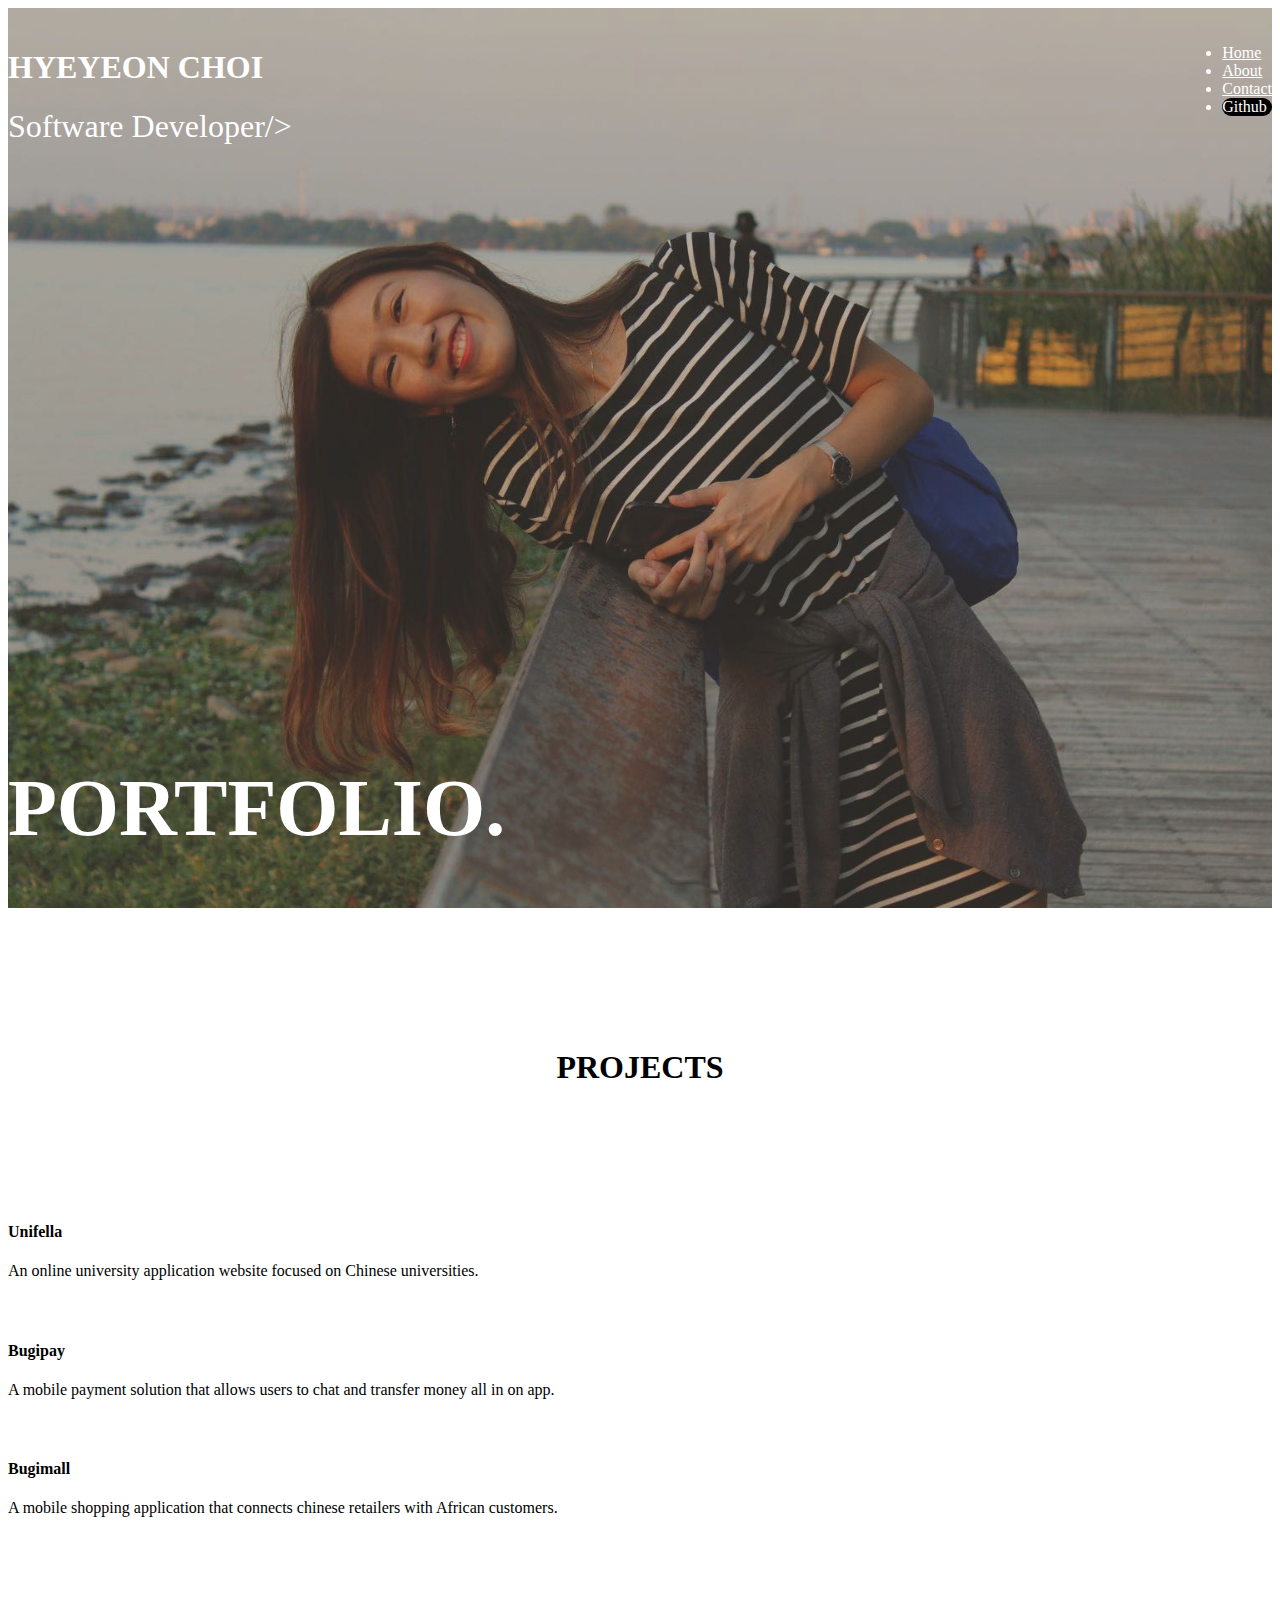
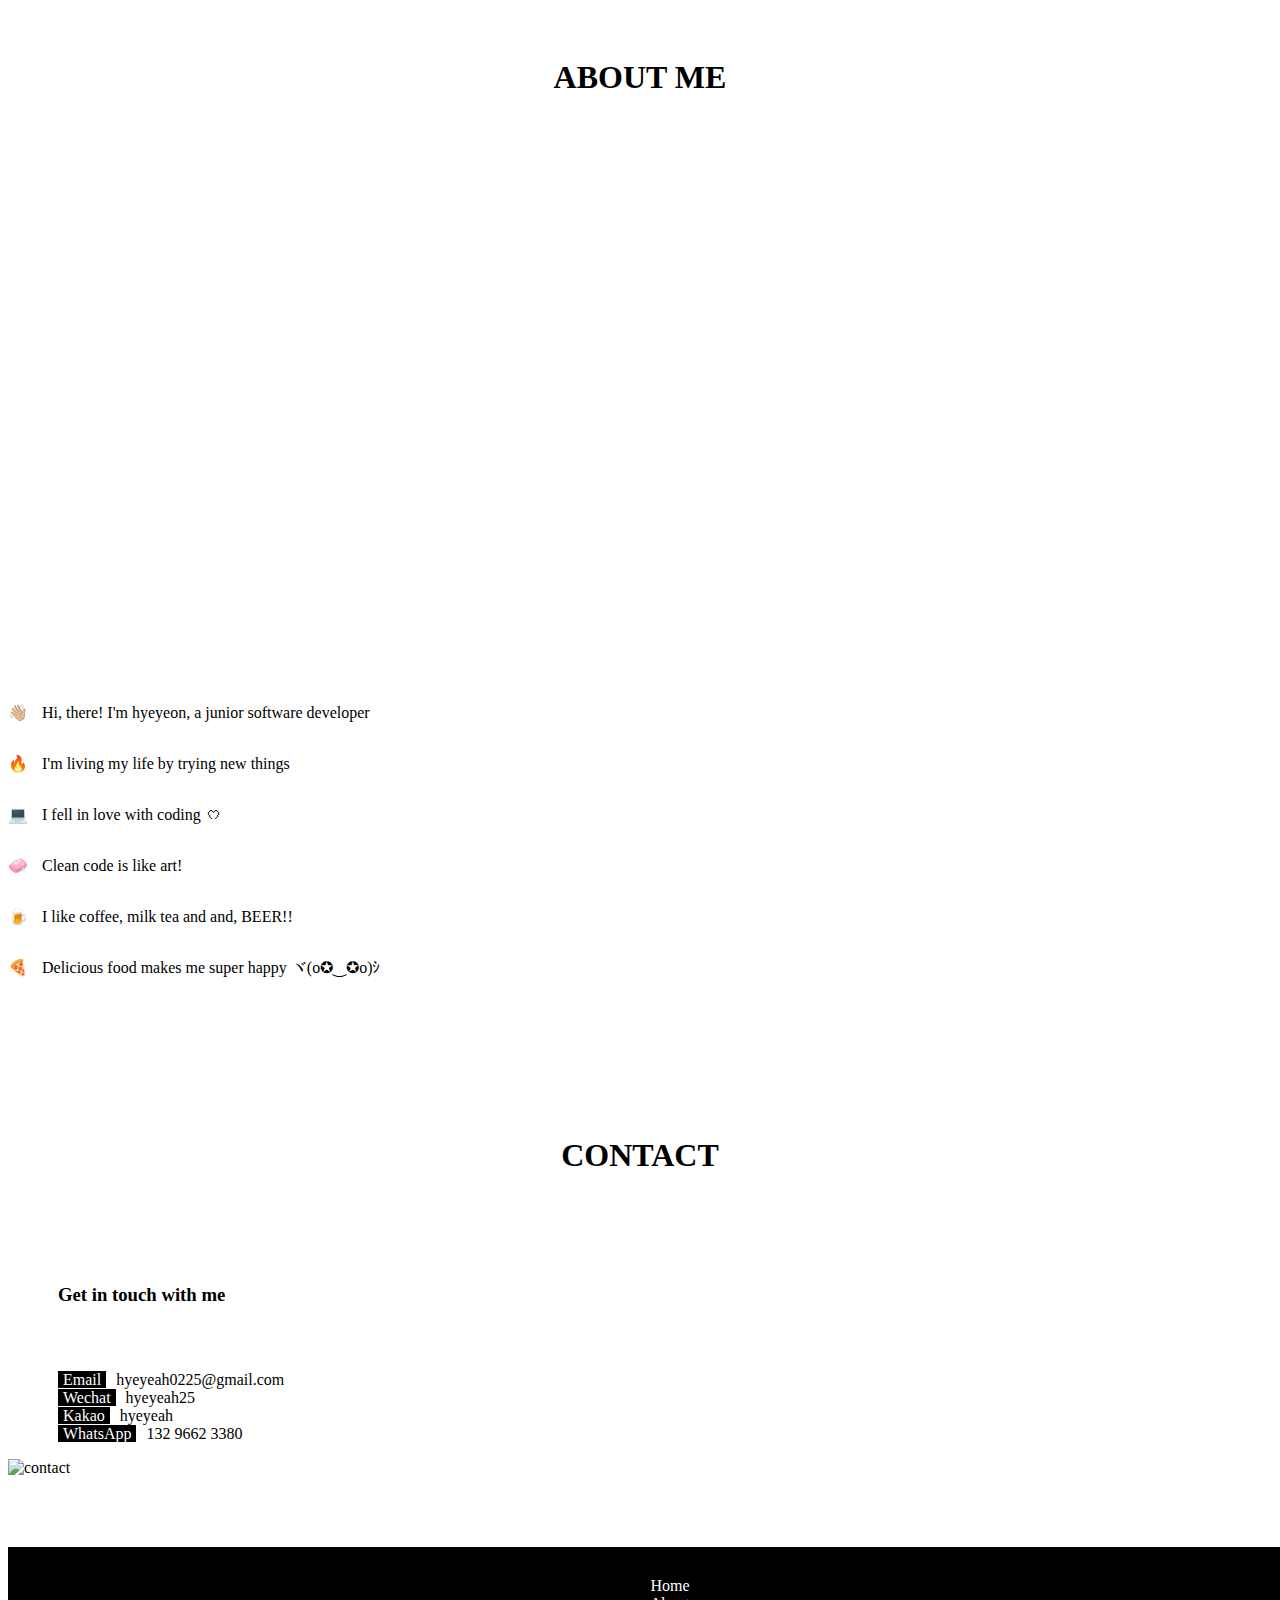
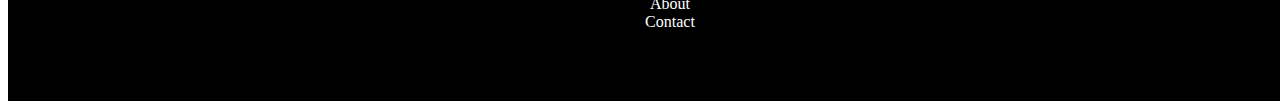
==== index.html @ 8d47a289 "🍕 complete personal information" ====
<!DOCTYPE html>
<html lang="en">
  <head>
    <!-- Required meta tags -->
    <meta charset="utf-8" />
    <meta name="viewport" content="width=device-width, initial-scale=1" />

    <!-- Bootstrap CSS -->
    <link
      href="https://cdn.jsdelivr.net/npm/bootstrap@5.1.1/dist/css/bootstrap.min.css"
      rel="stylesheet"
      integrity="sha384-F3w7mX95PdgyTmZZMECAngseQB83DfGTowi0iMjiWaeVhAn4FJkqJByhZMI3AhiU"
      crossorigin="anonymous"
    />
    <link rel="stylesheet" href="index.css" />

    <title>Home</title>
  </head>
  <body>
    <!-- hero section  -->
    <section id="homepage-hero">
      <div
        class="container"
        style="
          display: flex;
          flex-direction: row;
          justify-content: space-between;
          padding-top: 20px;
        "
      >
        <div>
          <h1 style="font-family: Open Sans; font-weight: 900">HYEYEON CHOI</h1>
          <h1 style="font-family: montserrat; font-weight: 300">
            Software Developer/>
          </h1>
        </div>
        <ul class="nav justify-content-end">
          <li class="nav-item">
            <a class="nav-link nav active " aria-current="page" href="#">Home</a>
          </li>
          <li class="nav-item">
            <a class="nav-link nav" href="#about">About</a>
          </li>
          <li class="nav-item">
            <a class="nav-link nav" href="#contact">Contact</a>
          </li>
          <li class="nav-item" onclick="window.open('https://github.com/Hyeyeah')">
            <div class="nav-link github-button" href="#">Github</div>
          </li>
        </ul>
      </div>
      <div class="container">
        <h1
          style="
            font-family: Open Sans;
            font-weight: 900;
            font-size: 80px;
            display: flex;
            align-self: flex-end;
          "
        >
          PORTFOLIO.
        </h1>
      </div>
    </section>

    <!-- projects section  -->
    <section>
      <div class="container">
        <div style="text-align: center; padding: 70px; margin-top: 50px">
          <h1 style="font-family: Open Sans; font-weight: 900">PROJECTS</h1>
        </div>

        <div class="row gx-2">
          <div onclick="navigate('/unifella.html')" class="col project">
            
            <div>
              <img
                class="project-tile"
                style="width: 100%"
                src="assets/unifella.png"
                alt=""
              />
            </div>
            <div>
              <h4 style="font-family: Open Sans; font-weight: bolder">
                Unifella
              </h4>
              <p style="padding-right: 10px;">
                An online university application website focused on Chinese universities.
              </p>
            </div>
          </div>

          <div onclick="navigate('/bugipay.html')" class="col project">
            <div>
              <img
                class="project-tile"
                style="width: 100%"
                src="assets/bugipay.png"
                alt=""
              />
            </div>
            <div>
              <h4 style="font-family: Open Sans; font-weight: bolder">
                Bugipay
              </h4>
              <p style="padding-right: 10px;">
                A mobile payment solution that allows users to chat and transfer
                money all in on app.

              </p>
            </div>
          </div>

          <div onclick="navigate('/bugimall.html')" class="col project">
            <div>
              <img
                class="project-tile"
                style="width: 100%"
                src="assets/bugimall.png"
                alt=""
              />
            </div>
            <div>
              <h4 style="font-family: Open Sans; font-weight: bolder">
                Bugimall
              </h4>
              <p style="padding-right: 10px;">
                A mobile shopping application that connects chinese retailers
                with African customers.

              </p>
            </div>
          </div>
        </div>
      </div>
    </section>

    <!-- about section  -->
    <section id="about" class="container">
      <div style="text-align: center; padding: 70px; margin-top: 50px">
        <h1 style="font-family: Open Sans; font-weight: 900">ABOUT ME</h1>
      </div>

      <div class="row">
        <div
          class="col parallax"
          style="background-image: url(/assets/about.png)"
        ></div>
        <div
          class="col"
          style="display: flex; flex-direction: column; justify-content: center"
        >
          <p>
            <span class="emoji">👋🏼</span> Hi, there! I'm hyeyeon, a junior
            software developer
          </p>
          <p>
            <span class="emoji">🔥</span> I'm living my life by trying new things
          </p>
          <p><span class="emoji">💻 </span>I fell in love with coding ꯁ</p>
          <p><span class="emoji">🧼</span> Clean code is like art!</p>
          <p>
            <span class="emoji">🍺</span> I like coffee, milk tea and and,
            BEER!!
          </p>
          <p>
            <span class="emoji">🍕</span> Delicious food makes me super happy
            ヾ(o✪‿✪o)ｼ
          </p>
        </div>
      </div>
    </section>

    <!-- contact section  -->
    <section id="contact" class="container">
      <div style="text-align: center; padding: 70px; margin-top: 50px">
        <h1 style="font-family: Open Sans; font-weight: 900">CONTACT</h1>
      </div>

      <div class="row">
        <div
          class="col"
          style="
            display: flex;
            flex-direction: column;
            justify-content: center;
            padding-left: 50px;
          "
        >
          <h3
            style="
              font-family: Open Sans;
              font-weight: 900;
              padding-bottom: 30px;
            "
          >
            Get in touch with me
          </h3>

          <p>
            <span class="contactSub" 
              >Email</span
            >hyeyeah0225@gmail.com
          </br>
         <span class="contactSub">Wechat</span>hyeyeah25
        </br>
         <span class="contactSub">Kakao</span>hyeyeah
        </br>
        <span class="contactSub">WhatsApp</span>132 9662 3380
          </p>
        
        </div>
        <div class="col">
          <img src="/assets/contact.jpeg" alt="contact" style="width: 90%;" />
        </div>
      </div>
    </section>

    <!-- footer section -->
    <section
    class="footer"
    style="
      display: flex;
      flex-direction: column;
      align-items: center;
      padding: 30px;
    "
  >
    <div class="row" style="width: 30%">
      <div onclick="navigate('/index.html')" class="col pointer footerNav">Home</div>
      <div onclick="navigate('/index.html#about')" class="col pointer footerNav">
        About
      </div>
      <div onclick="navigate('/index.html#contact')" class="col pointer footerNav">
        Contact
      </div>
    </div>
    <div class="row" style="padding-top: 40px; font-size: 20px">
      <div class="col pointer " onclick="window.open('https://www.instagram.com/hyeyeah/')">
        <i class="fab fa-instagram footerNav"></i>
      </div>
      <div class="col pointer" onclick="window.open('https://github.com/Hyeyeah')">
        <div class="col"><i class="fab fa-github footerNav"></i></div>
      </div>
    </div>
  </section>

    <script src="/index.js"></script>

    <!-- Optional JavaScript; choose one of the two! -->

    <!-- Option 1: Bootstrap Bundle with Popper -->
    <script
      src="https://cdn.jsdelivr.net/npm/bootstrap@5.1.1/dist/js/bootstrap.bundle.min.js"
      integrity="sha384-/bQdsTh/da6pkI1MST/rWKFNjaCP5gBSY4sEBT38Q/9RBh9AH40zEOg7Hlq2THRZ"
      crossorigin="anonymous"
    ></script>

    <script
      src="https://kit.fontawesome.com/84e6f9894d.js"
      crossorigin="anonymous"
    ></script>

    <!-- Option 2: Separate Popper and Bootstrap JS -->
    <!--
    <script src="https://cdn.jsdelivr.net/npm/@popperjs/core@2.9.3/dist/umd/popper.min.js" integrity="sha384-W8fXfP3gkOKtndU4JGtKDvXbO53Wy8SZCQHczT5FMiiqmQfUpWbYdTil/SxwZgAN" crossorigin="anonymous"></script>
    <script src="https://cdn.jsdelivr.net/npm/bootstrap@5.1.1/dist/js/bootstrap.min.js" integrity="sha384-skAcpIdS7UcVUC05LJ9Dxay8AXcDYfBJqt1CJ85S/CFujBsIzCIv+l9liuYLaMQ/" crossorigin="anonymous"></script>
    -->
  </body>
</html>
---- index.css ----
#homepage-hero {
  height: 100vh;
  width: 100%;
  background-color: black;
  color: white;
  background-size: cover;
  display: flex;
  flex-direction: column;
  justify-content: space-between;
  background-repeat: no-repeat;
  background-image: url("/assets/main.jpeg");
}

.github-button {
  color: white;
  background: black;
  border-radius: 30px;
}

.github-button:hover {
  color: black;
  background: white;
}

.nav:hover {
  color: #c4e538;
}

.nav-link {
  color: white;
}

.nav:focus {
  color: white;
}

.footerNav:hover {
  color: #c4e538;
}

.pointer:hover {
  cursor: pointer;
}

.project-tile {
  border-radius: 10px;
  margin-bottom: 20px;
}

.project:hover {
  cursor: pointer;
  opacity: 0.7;
}

.tech-logo {
  height: 150px;
  /* width: 200px; */
  width: auto;
  border-radius: 20px;
}

#unifella-hero {
  height: 50vh;
  width: 100%;
  padding-bottom: 20px;
  background-color: black;
  color: white;
  background-size: cover;
  display: flex;
  flex-direction: column;
  justify-content: space-between;
  background-repeat: no-repeat;
  background-image: url("assets/unifellaHeader.png");
}
#bugimall-hero {
  height: 50vh;
  width: 100%;
  padding-bottom: 20px;
  background-color: black;
  color: white;
  background-size: cover;
  display: flex;
  flex-direction: column;
  justify-content: space-between;
  background-repeat: no-repeat;
  background-image: url(https://images.unsplash.com/photo-1557821552-17105176677c?ixid=MnwxMjA3fDB8MHxwaG90by1wYWdlfHx8fGVufDB8fHx8&ixlib=rb-1.2.1&auto=format&fit=crop&w=1332&q=80);
}

#bugipay-hero {
  height: 50vh;
  width: 100%;
  padding-bottom: 20px;
  background-color: black;
  color: white;
  background-size: cover;
  display: flex;
  flex-direction: column;
  justify-content: space-between;
  background-repeat: no-repeat;
  background-image: url(https://images.unsplash.com/photo-1608286022625-bc07f7a21154?ixid=MnwxMjA3fDB8MHxwaG90by1wYWdlfHx8fGVufDB8fHx8&ixlib=rb-1.2.1&auto=format&fit=crop&w=1170&q=80);
}

#unifella-about {
}

.parallax {
  min-height: 500px;
  /* Create the parallax scrolling effect */
  background-attachment: fixed;
  background-position: center;
  background-repeat: no-repeat;
  background-size: 100% auto;
  margin-right: 30px;
  background-position: left;
  background-size: 50%;
}

.footer {
  /* position: fixed; */
  margin-top: 70px;
  left: 0;
  bottom: 0;
  width: 100%;
  background-color: black;
  color: white;
  text-align: center;
}

.emoji {
  padding-right: 10px;
}

.contactSub {
  /* color: #fdcb6e; */

  background-color: black;
  color: white;
  padding-left: 5px;
  padding-right: 5px;
  margin-right: 10px;
}
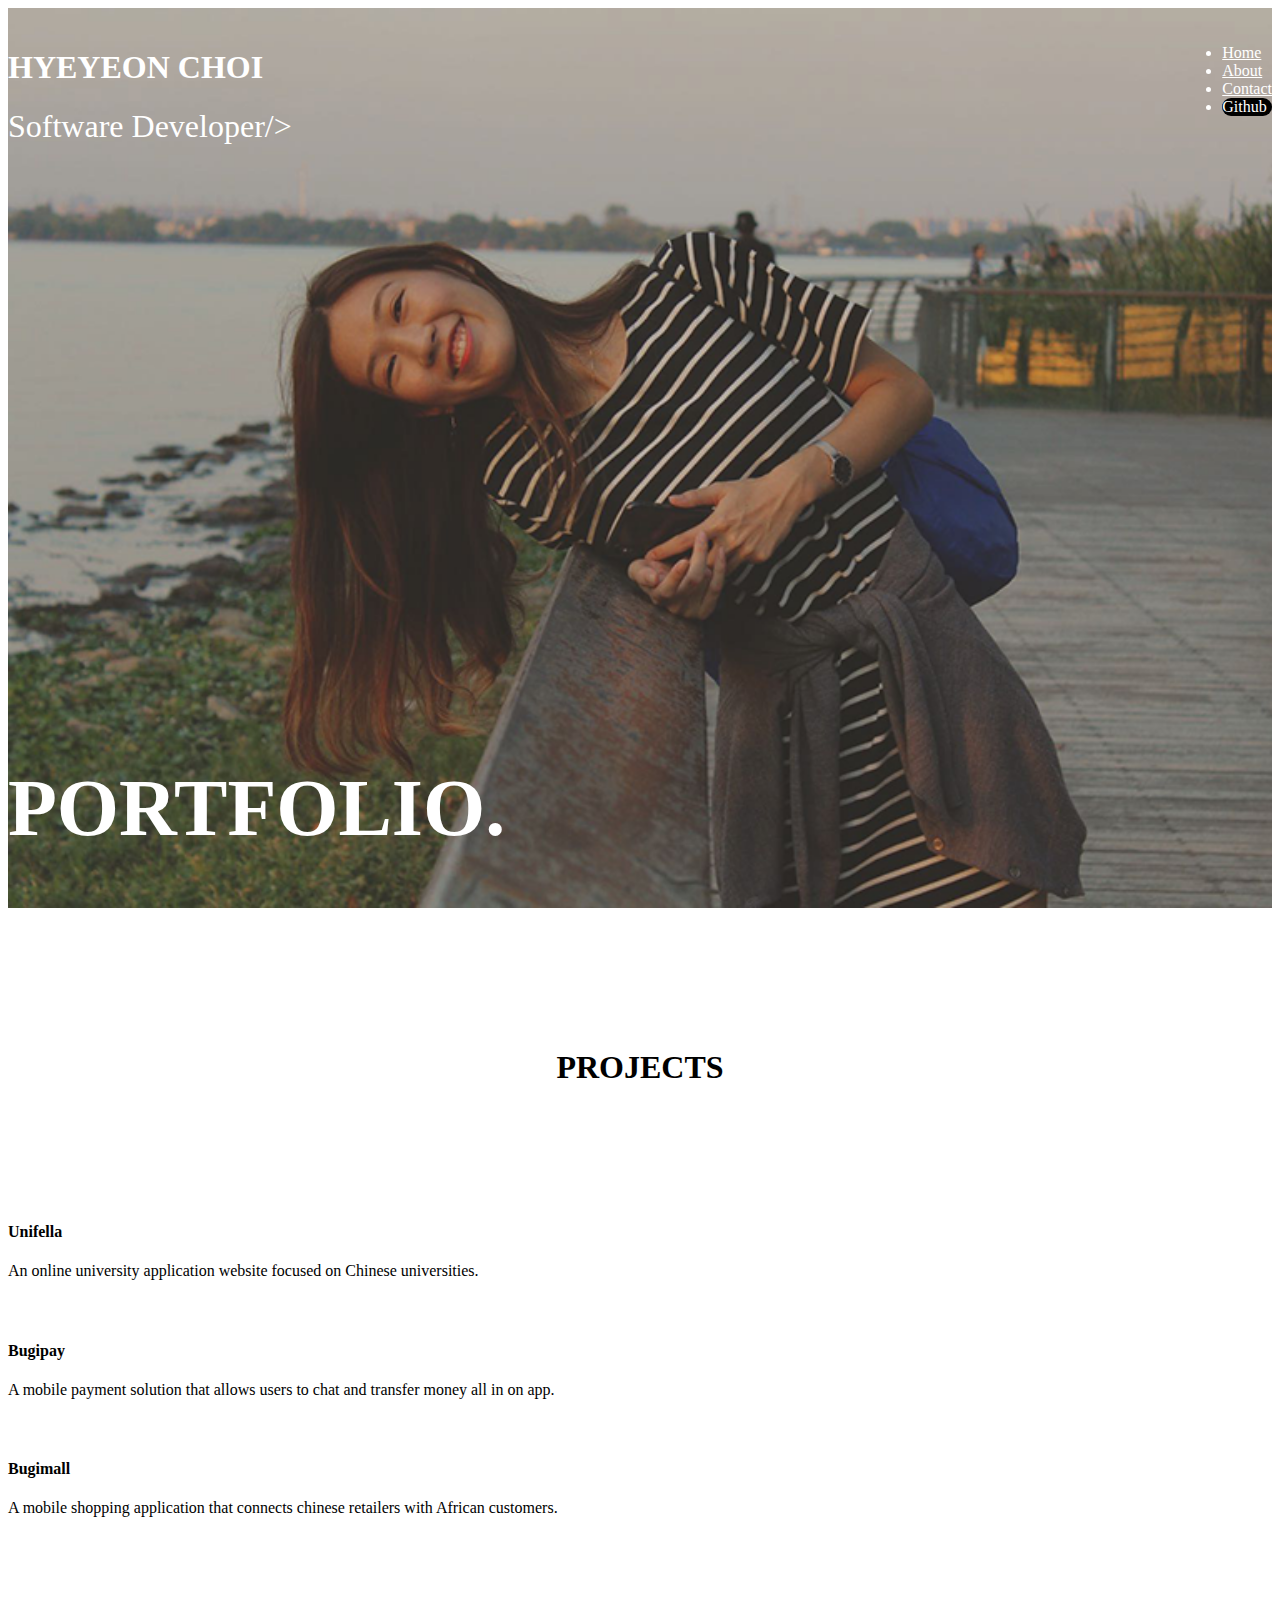
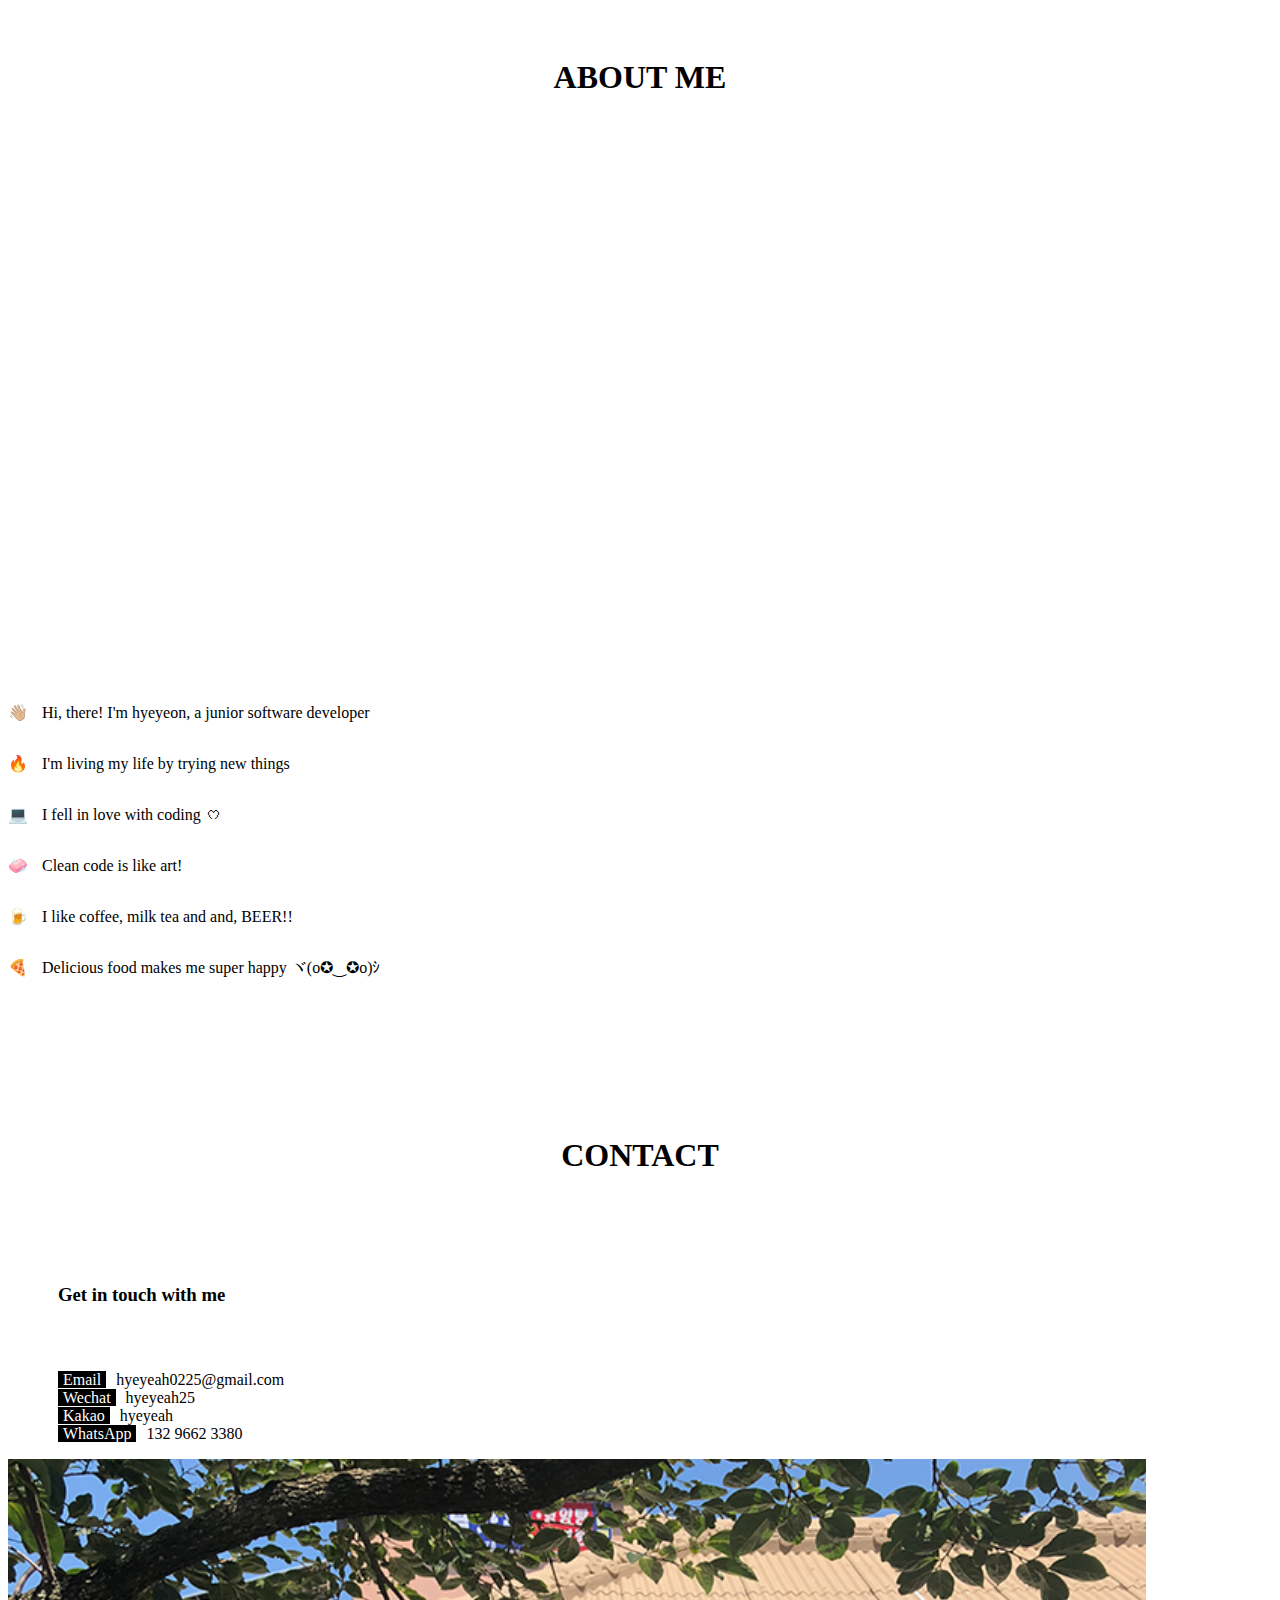
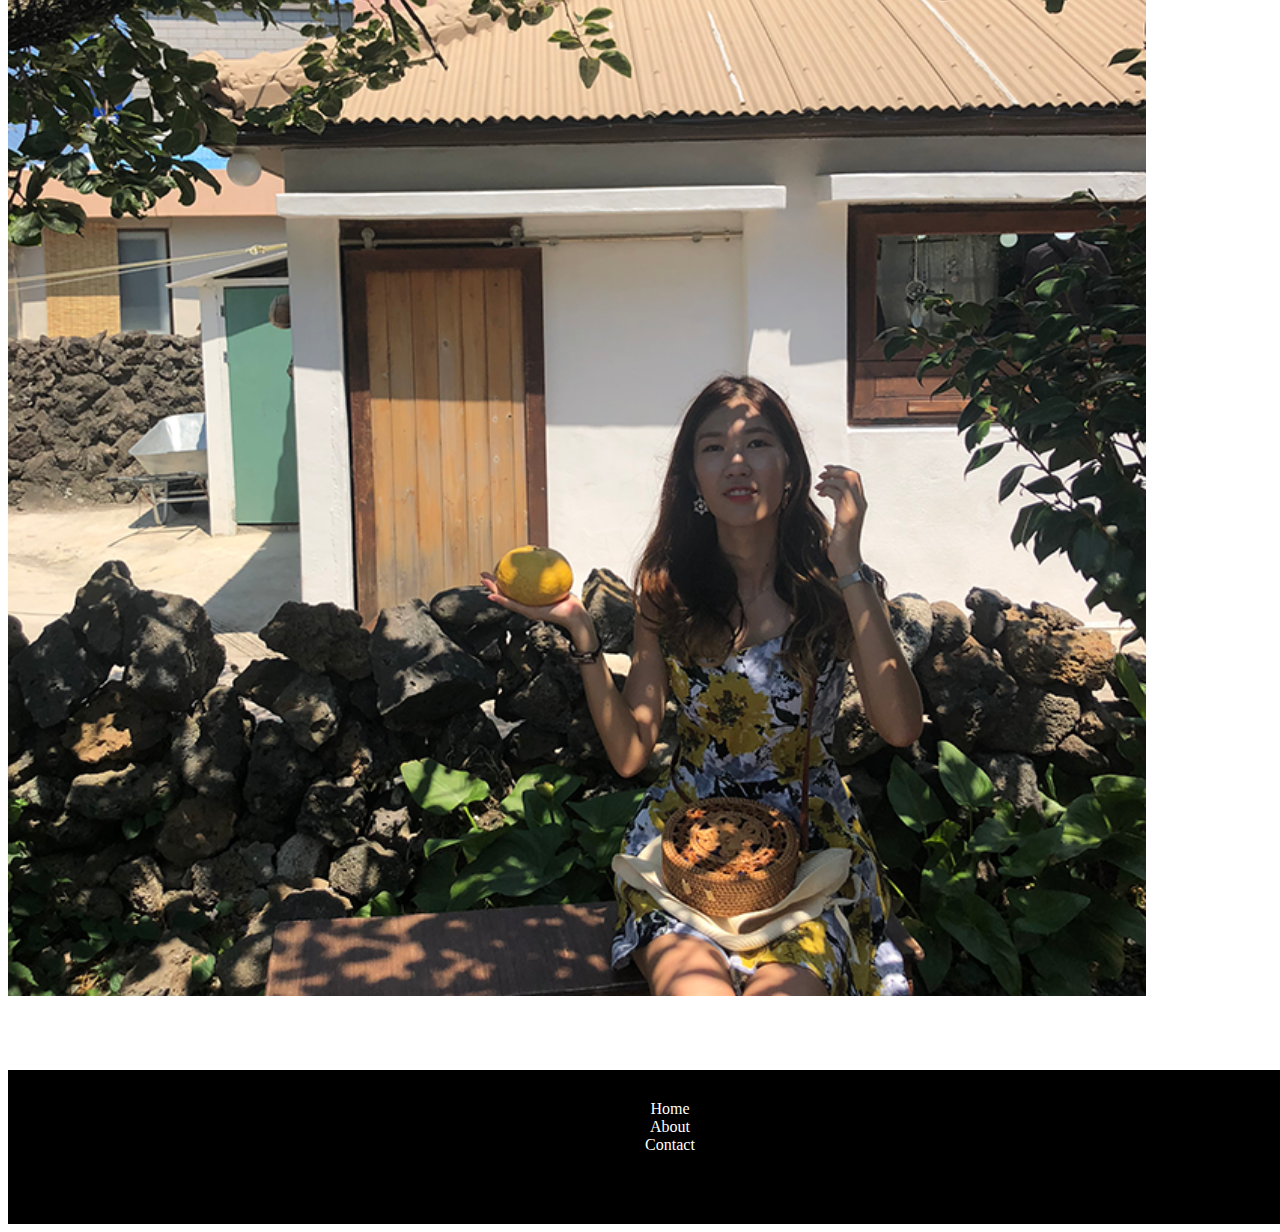
==== commit 2b267e46: "optimize images" ====
--- a/index.html
+++ b/index.html
@@ -14,7 +14,7 @@
     />
     <link rel="stylesheet" href="index.css" />
 
-    <title>Home</title>
+    <title>Hyeyeon</title>
   </head>
   <body>
     <!-- hero section  -->
@@ -213,7 +213,7 @@
         
         </div>
         <div class="col">
-          <img src="/assets/contact.jpeg" alt="contact" style="width: 90%;" />
+          <img src="/assets/contact.png" alt="contact" style="width: 90%;" />
         </div>
       </div>
     </section>
--- a/index.css
+++ b/index.css
@@ -8,7 +8,7 @@
   flex-direction: column;
   justify-content: space-between;
   background-repeat: no-repeat;
-  background-image: url("/assets/main.jpeg");
+  background-image: url("/assets/main.png");
 }
 
 .github-button {
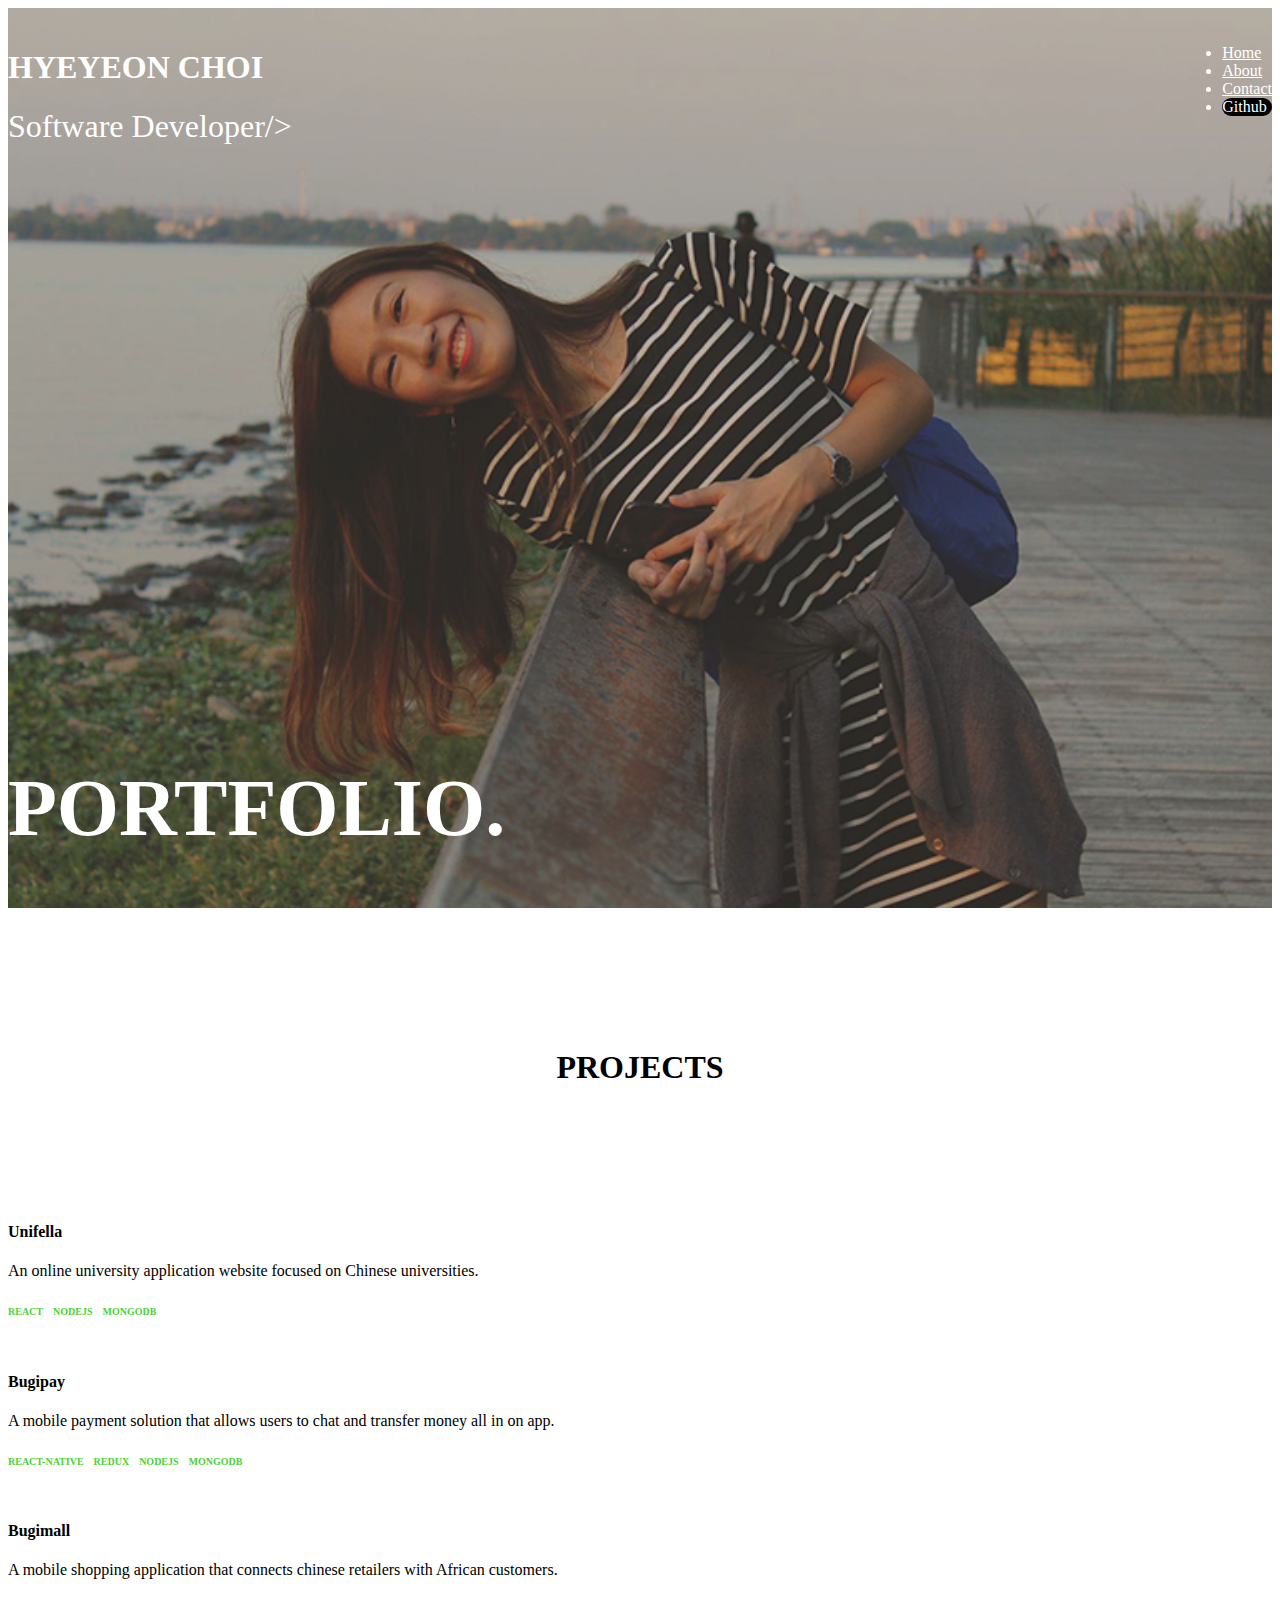
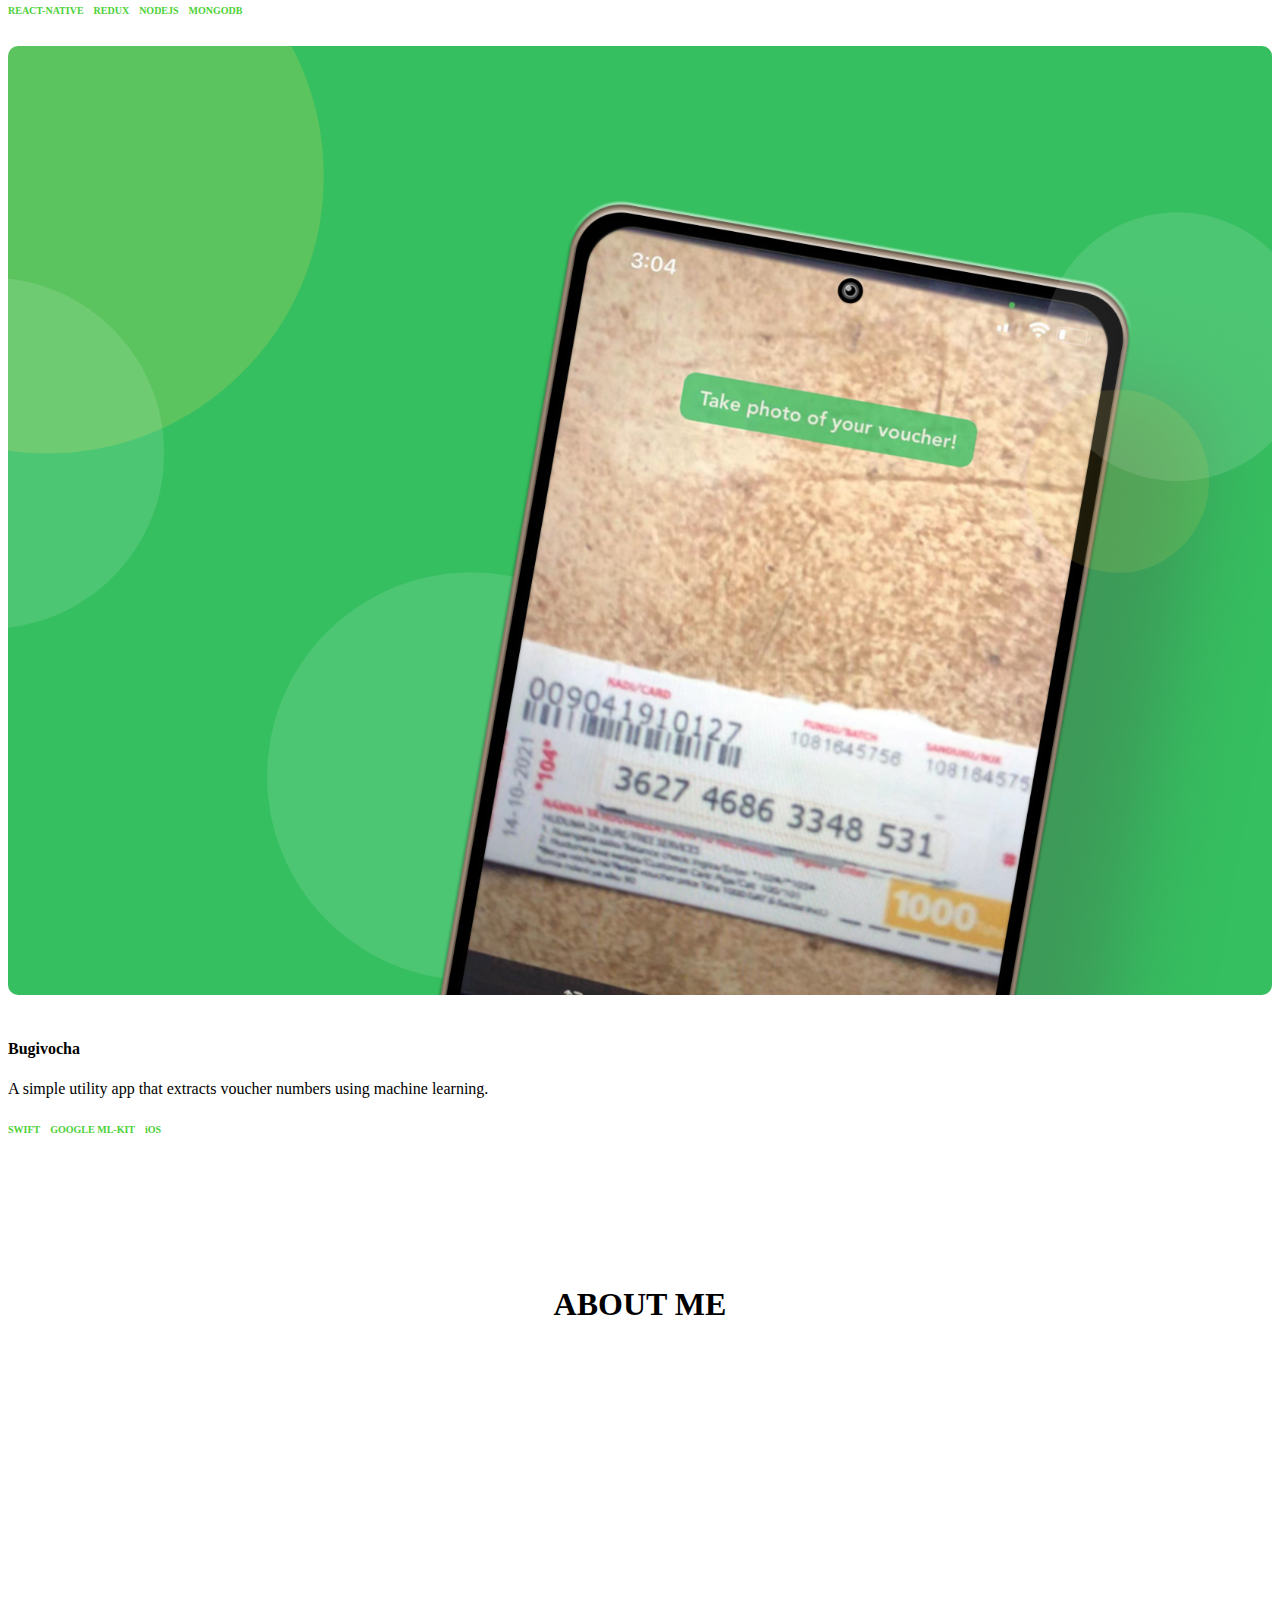
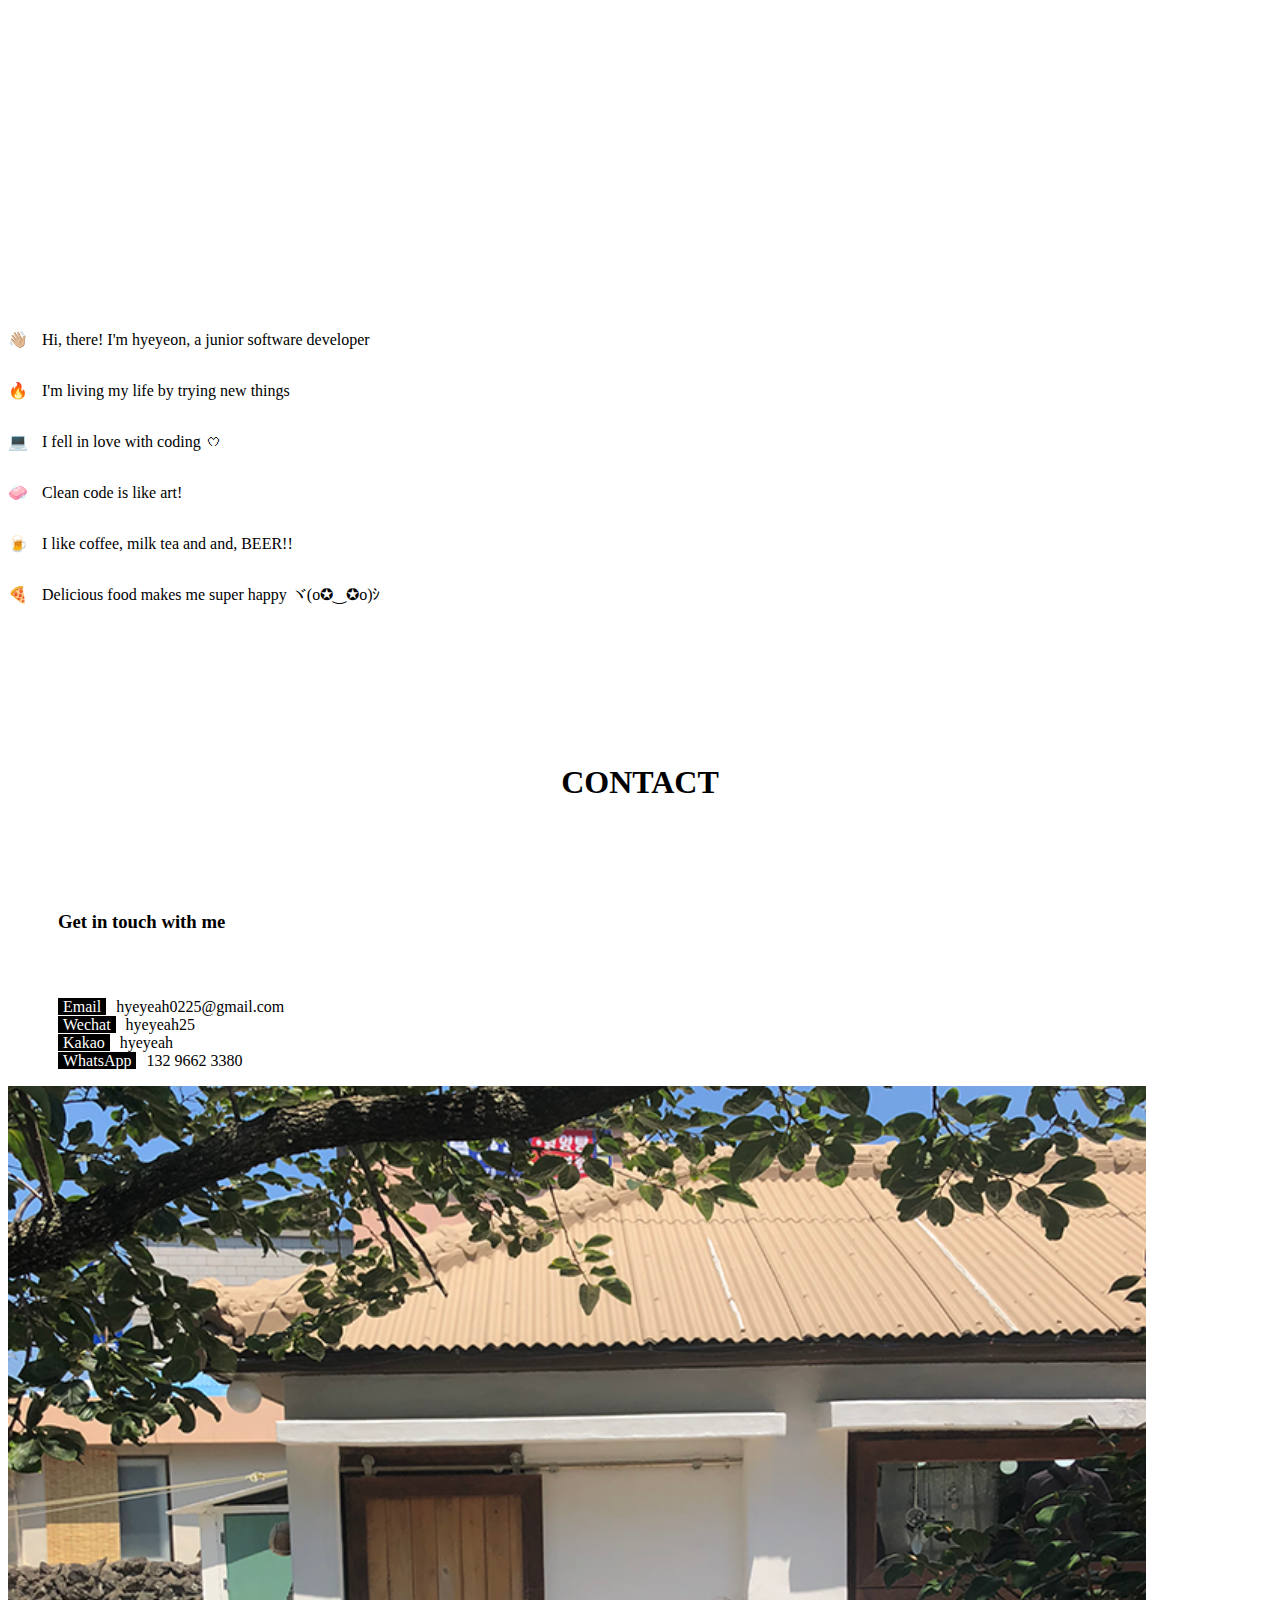
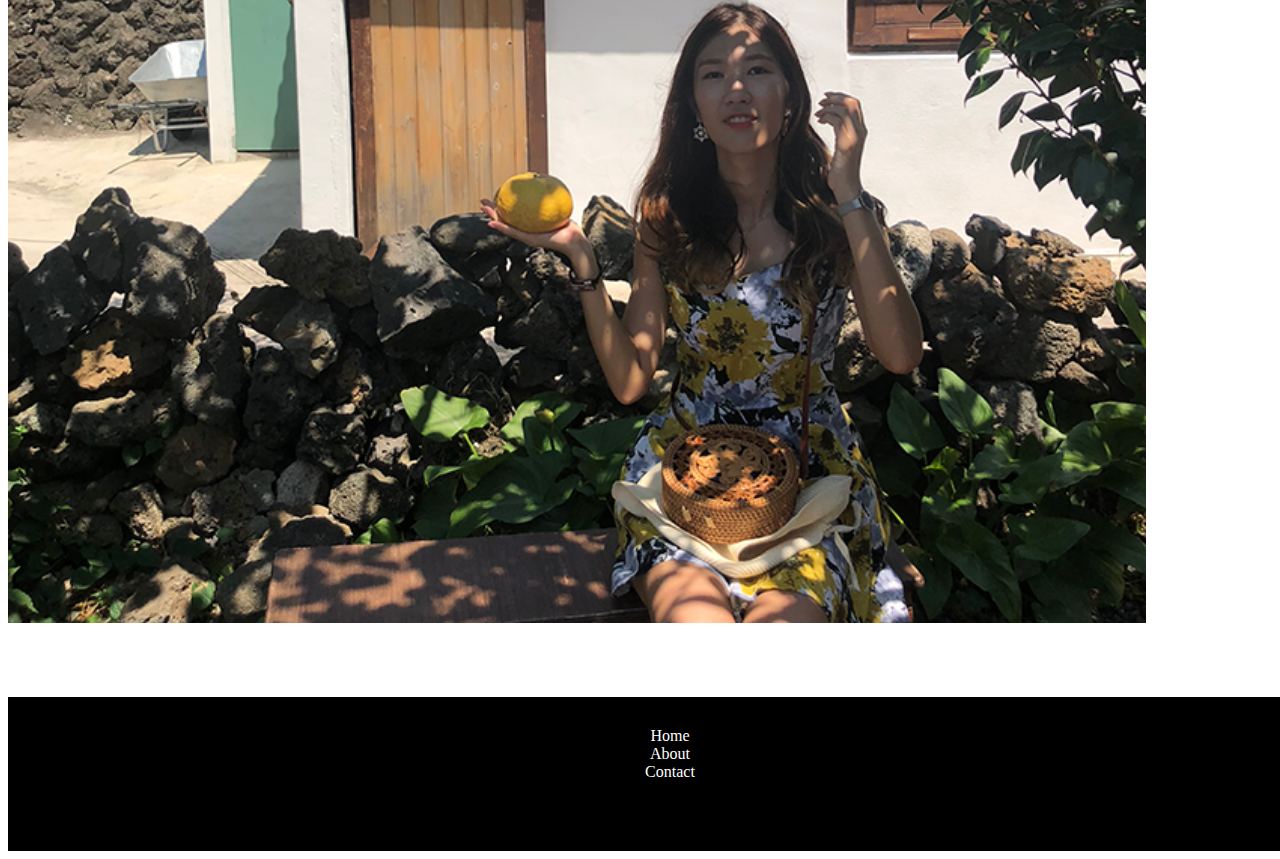
==== commit 4a9aaef4: "add technologies to projects on home display" ====
--- a/index.html
+++ b/index.html
@@ -90,6 +90,12 @@
                 An online university application website focused on Chinese universities.
               </p>
             </div>
+            <div style="display: flex; flex-direction: row;">
+              <p class="tech-span">REACT</p>
+              <p class="tech-span">NODEJS</p>
+              <p class="tech-span">MONGODB</p>
+              
+            </div>
           </div>
 
           <div onclick="navigate('/bugipay.html')" class="col project">
@@ -111,6 +117,13 @@
 
               </p>
             </div>
+            <div style="display: flex; flex-direction: row;">
+              <p class="tech-span">REACT-NATIVE</p>
+              <p class="tech-span">REDUX</p>
+              <p class="tech-span">NODEJS</p>
+              <p class="tech-span">MONGODB</p>
+              
+            </div>
           </div>
 
           <div onclick="navigate('/bugimall.html')" class="col project">
@@ -132,7 +145,44 @@
 
               </p>
             </div>
+            <div style="display: flex; flex-direction: row;">
+              <p class="tech-span">REACT-NATIVE</p>
+              <p class="tech-span">REDUX</p>
+              <p class="tech-span">NODEJS</p>
+              <p class="tech-span">MONGODB</p>
+              
+            </div>
           </div>
+        </div>
+
+        <div class="row gx-2" style="margin-top: 20px;">
+          <div onclick="navigate('/bugivocha.html')" class="col-4 project">
+            
+            <div>
+              <img
+                class="project-tile"
+                style="width: 100%"
+                src="assets/bugivocha.png"
+                alt=""
+              />
+            </div>
+            <div>
+              <h4 style="font-family: Open Sans; font-weight: bolder">
+                Bugivocha
+              </h4>
+              <p style="padding-right: 10px;">
+                <!-- An online university application website focused on Chinese universities. -->
+                A simple utility app that extracts voucher numbers using machine learning.
+              </p>
+            </div>
+            <div style="display: flex; flex-direction: row;">
+              <p class="tech-span">SWIFT</p>
+              <p class="tech-span">GOOGLE ML-KIT</p>
+              <p class="tech-span">iOS</p>
+              
+            </div>
+          </div>
+
         </div>
       </div>
     </section>
--- a/index.css
+++ b/index.css
@@ -139,3 +139,10 @@
   padding-right: 5px;
   margin-right: 10px;
 }
+
+.tech-span {
+  margin-right: 10px;
+  font-weight: bold;
+  font-size: x-small;
+  color: #4cd137;
+}
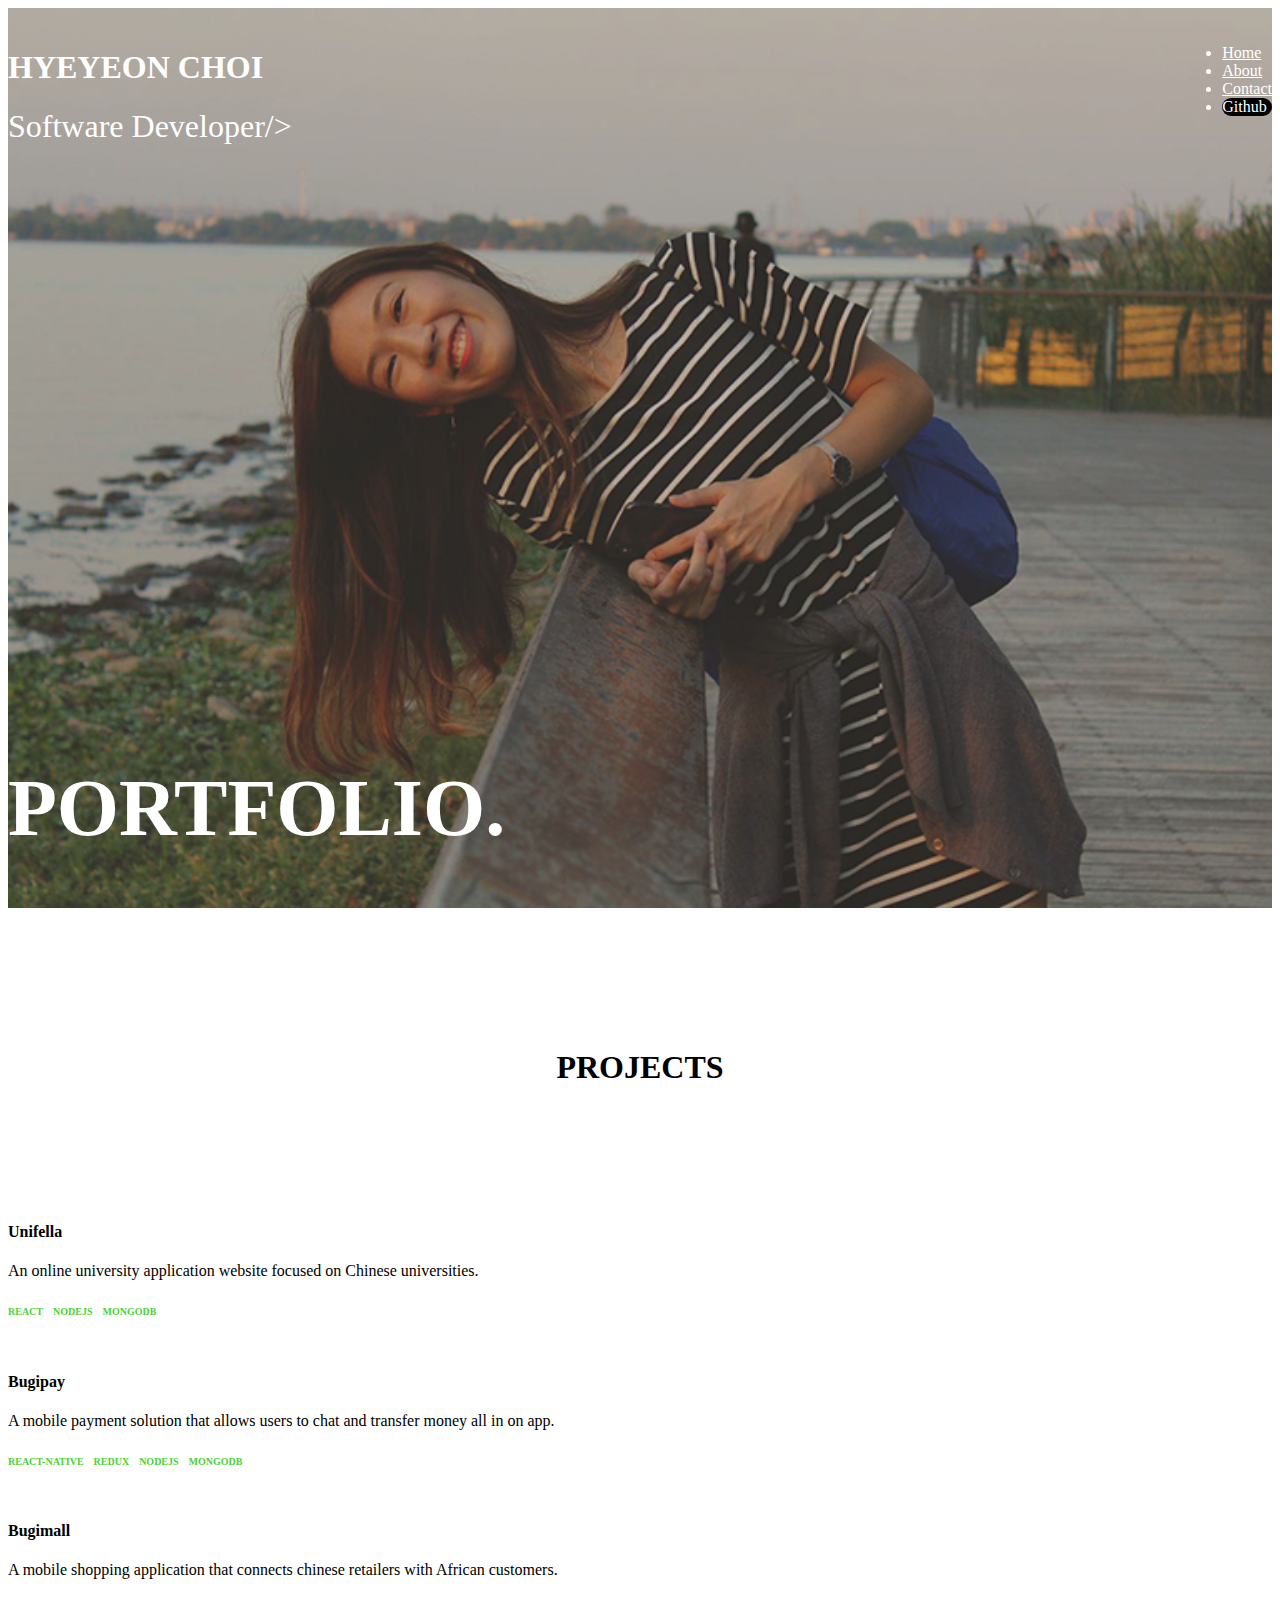
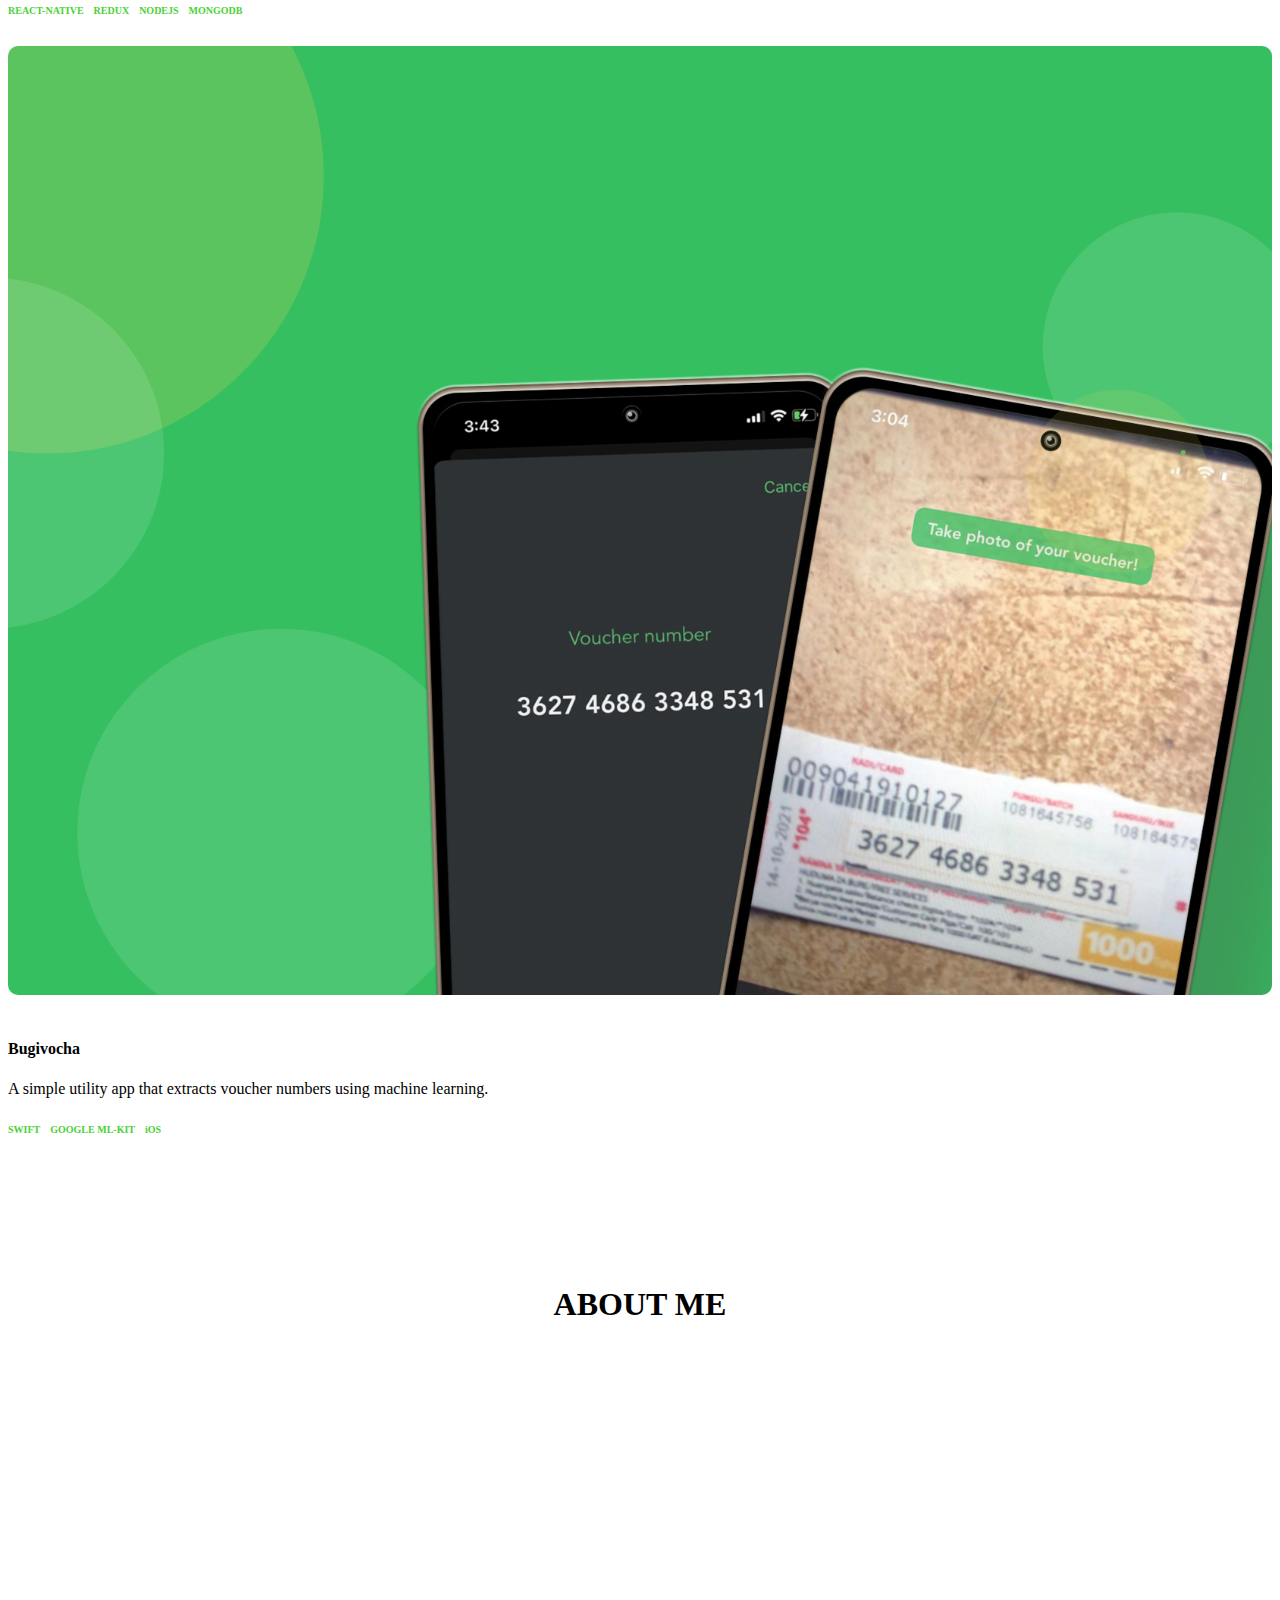
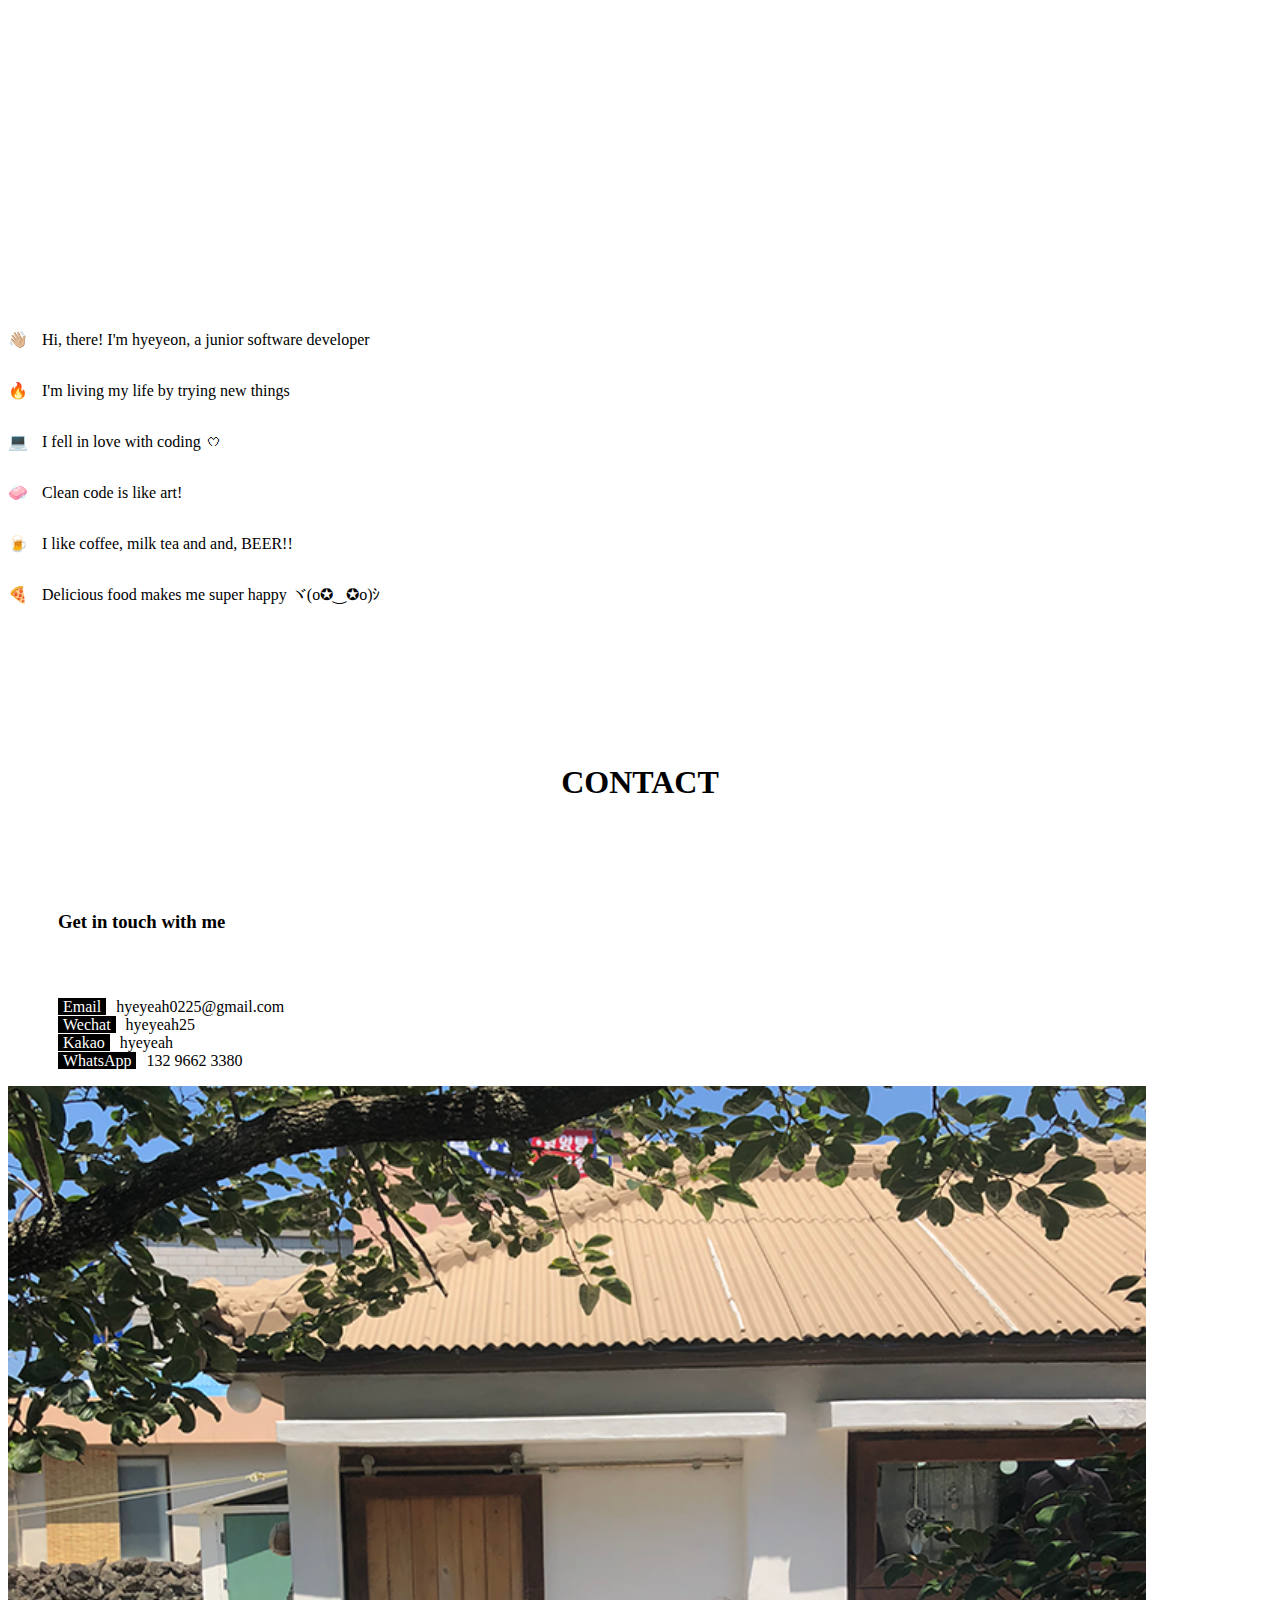
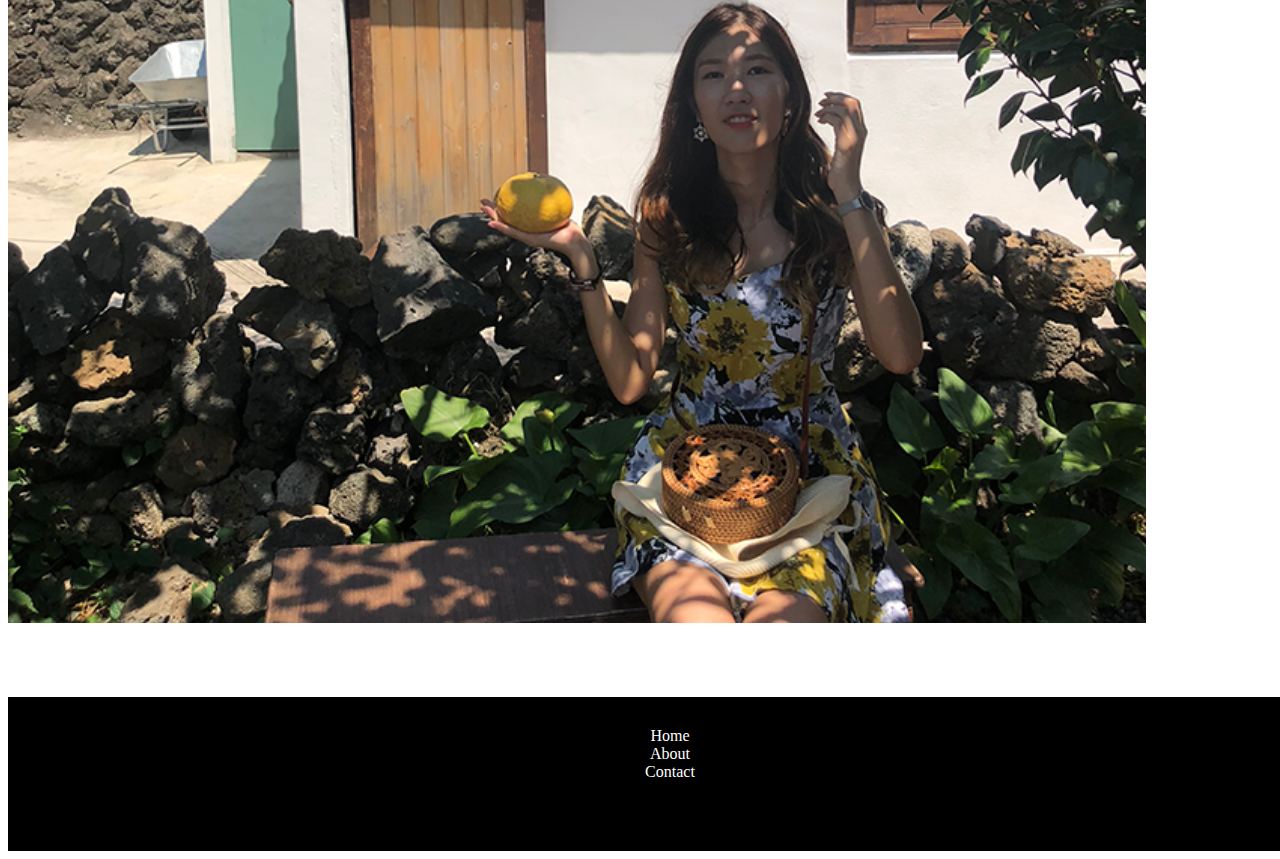
==== commit 68864e95: "add firebase analytics" ====
--- a/index.html
+++ b/index.html
@@ -319,4 +319,27 @@
     <script src="https://cdn.jsdelivr.net/npm/bootstrap@5.1.1/dist/js/bootstrap.min.js" integrity="sha384-skAcpIdS7UcVUC05LJ9Dxay8AXcDYfBJqt1CJ85S/CFujBsIzCIv+l9liuYLaMQ/" crossorigin="anonymous"></script>
     -->
   </body>
+  <script type="module">
+    // Import the functions you need from the SDKs you need
+    import { initializeApp } from "https://www.gstatic.com/firebasejs/9.7.0/firebase-app.js";
+    import { getAnalytics } from "https://www.gstatic.com/firebasejs/9.7.0/firebase-analytics.js";
+    // TODO: Add SDKs for Firebase products that you want to use
+    // https://firebase.google.com/docs/web/setup#available-libraries
+  
+    // Your web app's Firebase configuration
+    // For Firebase JS SDK v7.20.0 and later, measurementId is optional
+    const firebaseConfig = {
+      apiKey: "AIzaSyBx5S4BHl4H9ukeh4jBtMTt2uJbT7K-Ols",
+      authDomain: "joy-portfolio.firebaseapp.com",
+      projectId: "joy-portfolio",
+      storageBucket: "joy-portfolio.appspot.com",
+      messagingSenderId: "708340550877",
+      appId: "1:708340550877:web:f619b5f3f50f6cbce5df34",
+      measurementId: "G-M24XX0940C"
+    };
+  
+    // Initialize Firebase
+    const app = initializeApp(firebaseConfig);
+    const analytics = getAnalytics(app);
+  </script>
 </html>
